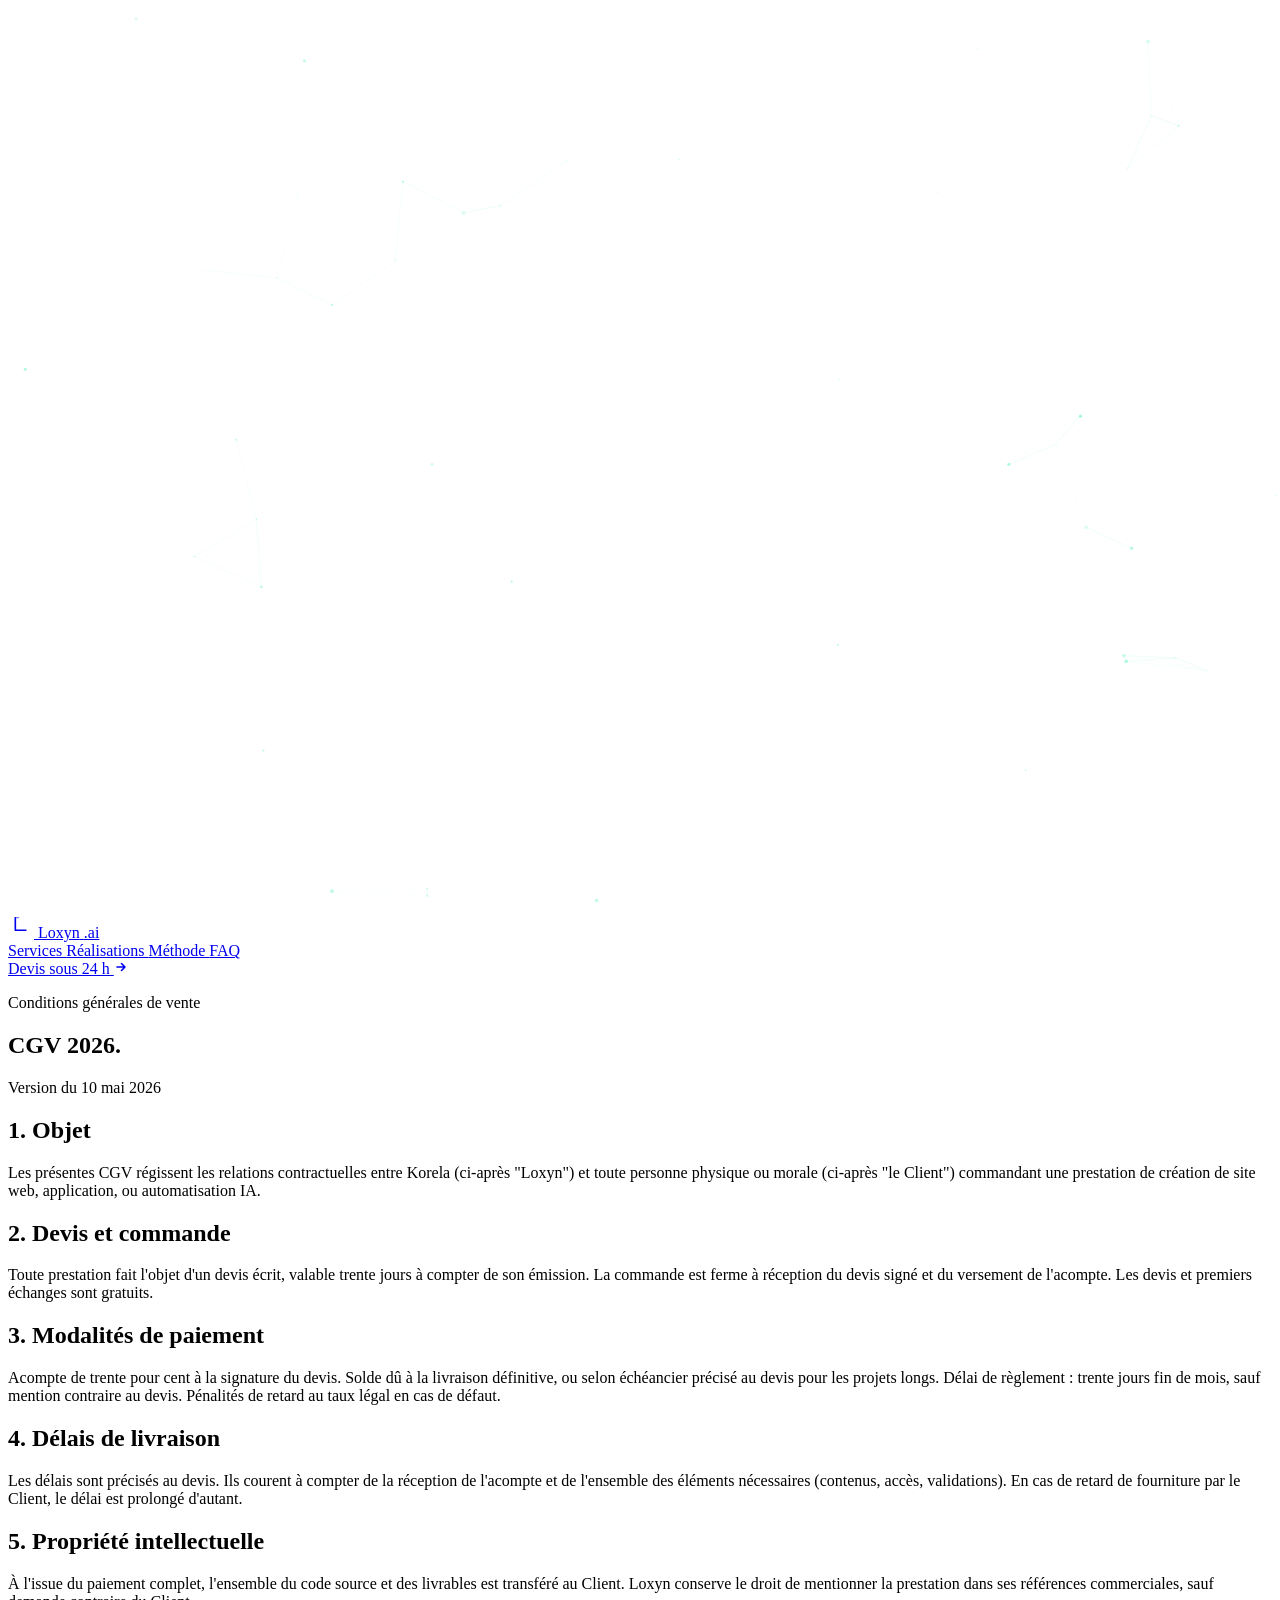
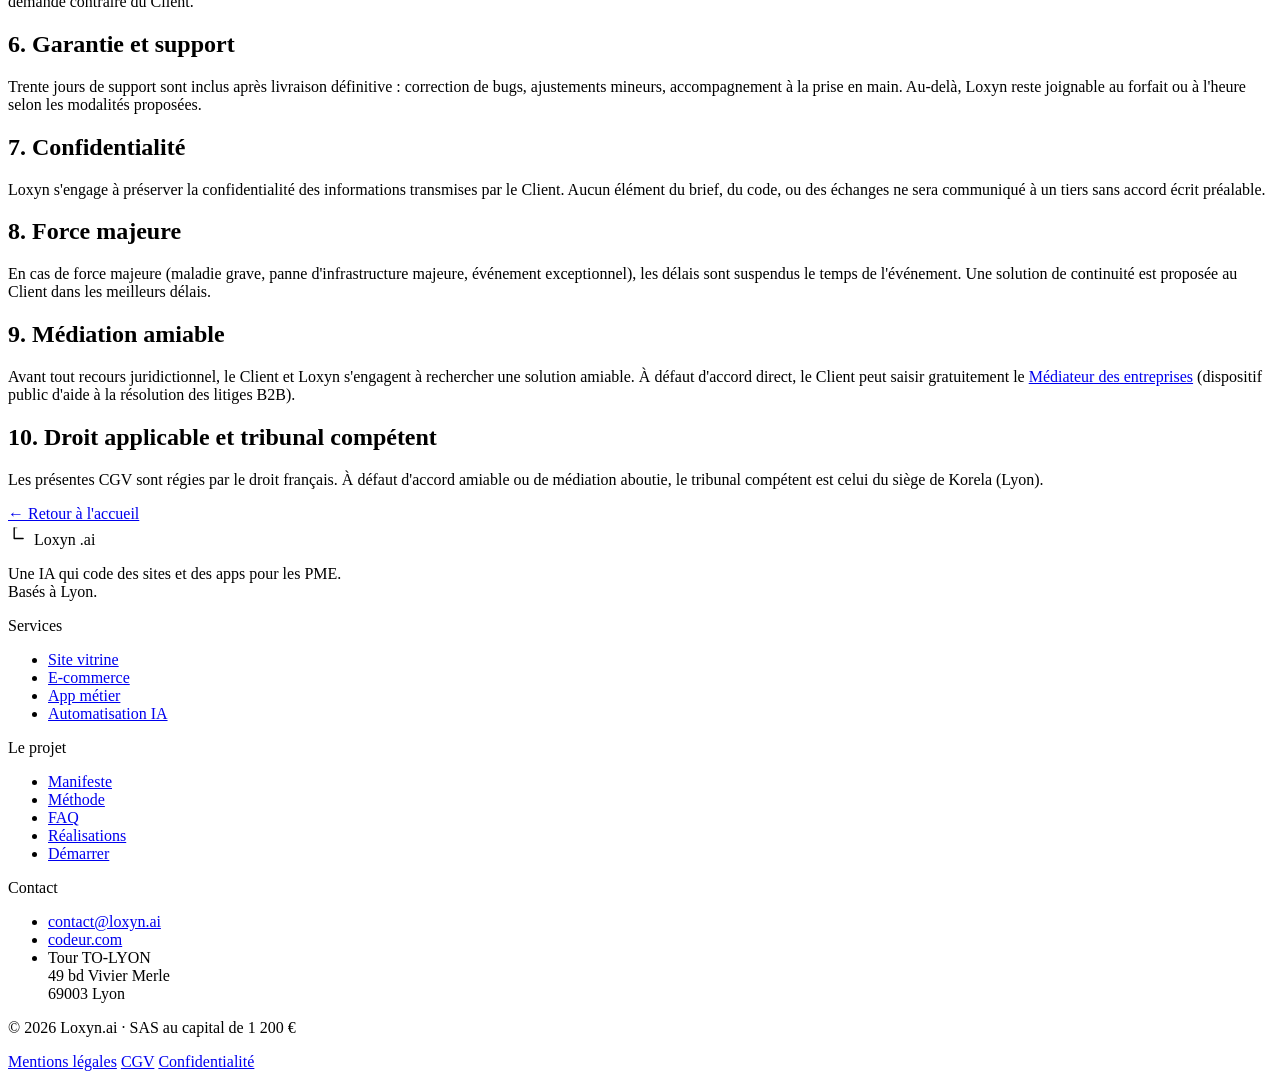
==== cgv/index.html @ 241e5394 "Deploy preview v0.16 — pivot client-centric + élagage" ====
<!DOCTYPE html><html lang="fr"> <head><meta charset="utf-8"><meta name="viewport" content="width=device-width, initial-scale=1"><meta name="description" content="Conditions générales de vente applicables aux prestations de Loxyn.ai (Korela)."><meta name="generator" content="Astro v6.2.2"><link rel="canonical" href="https://ckorela.github.io/loxyn-preview/cgv/"><link rel="icon" type="image/svg+xml" href="/favicon.svg"><link rel="apple-touch-icon" href="/og/loxyn-og.png"><meta name="theme-color" content="#ffffff"><!-- JSON-LD Organization schema (Google Knowledge Graph + SEO) --><script type="application/ld+json">{"@context":"https://schema.org","@type":"Organization","name":"Loxyn.ai","alternateName":"Loxyn","url":"https://loxyn.ai","logo":"https://loxyn.ai/og/loxyn-og.png","description":"Agence Lyonnaise outillée IA. Sites, apps, automatisations codés sur mesure pour PME.","address":{"@type":"PostalAddress","streetAddress":"Tour TO-LYON, 49 boulevard Vivier Merle","addressLocality":"Lyon","postalCode":"69003","addressCountry":"FR"},"contactPoint":{"@type":"ContactPoint","email":"contact@loxyn.ai","contactType":"customer service","areaServed":"FR","availableLanguage":["French","English"]},"areaServed":"France","knowsAbout":["Web Development","Astro Framework","Tailwind CSS","AI Automation","E-commerce","Custom Web Applications"]}</script><!-- Open Graph --><meta property="og:type" content="website"><meta property="og:locale" content="fr_FR"><meta property="og:site_name" content="Loxyn.ai"><meta property="og:title" content="Conditions générales de vente — Loxyn.ai"><meta property="og:description" content="Conditions générales de vente applicables aux prestations de Loxyn.ai (Korela)."><meta property="og:image" content="https://ckorela.github.io/og/loxyn-og.png"><meta property="og:image:width" content="1200"><meta property="og:image:height" content="630"><meta property="og:url" content="https://ckorela.github.io/loxyn-preview/cgv/"><!-- Twitter Card --><meta name="twitter:card" content="summary_large_image"><meta name="twitter:title" content="Conditions générales de vente — Loxyn.ai"><meta name="twitter:description" content="Conditions générales de vente applicables aux prestations de Loxyn.ai (Korela)."><meta name="twitter:image" content="https://ckorela.github.io/og/loxyn-og.png"><link rel="preconnect" href="https://fonts.googleapis.com"><link rel="preconnect" href="https://fonts.gstatic.com" crossorigin><link href="https://fonts.googleapis.com/css2?family=Inter:wght@400;500;600;700&family=Fraunces:ital,opsz,wght,SOFT@0,9..144,200..700,0..100;1,9..144,200..700,0..100&family=JetBrains+Mono:wght@400;500&display=swap" rel="stylesheet"><title>Conditions générales de vente — Loxyn.ai</title><link rel="stylesheet" href="/loxyn-preview/_astro/BaseLayout.CU_72EDZ.css"></head> <body class="min-h-screen flex flex-col"> <div class="fixed inset-0 -z-10 overflow-hidden pointer-events-none" aria-hidden="true"> <!-- Fond noir profond --> <div class="absolute inset-0 bg-bg"></div> <!-- Grid filaire qui pan lentement --> <div class="absolute inset-0 tech-grid" style="animation: gridPan 60s linear infinite;"></div> <!-- Glows ambiants colorés --> <div class="absolute -top-1/4 -left-1/4 w-[60vw] h-[60vw] rounded-full opacity-30" style="background: radial-gradient(circle, rgba(0, 232, 150, 0.18), transparent 60%);"></div> <div class="absolute top-1/4 -right-1/4 w-[55vw] h-[55vw] rounded-full opacity-25" style="background: radial-gradient(circle, rgba(197, 135, 255, 0.15), transparent 60%);"></div> <div class="absolute bottom-0 left-1/4 w-[50vw] h-[50vw] rounded-full opacity-20" style="background: radial-gradient(circle, rgba(136, 214, 255, 0.15), transparent 60%);"></div> <!-- Canvas particles tech --> <canvas id="ambient-canvas" class="absolute inset-0 w-full h-full"></canvas> </div>  <script type="module">const d=document.getElementById("ambient-canvas");if(d){let x=function(){const e=window.innerWidth,i=window.innerHeight;d.width=e*l,d.height=i*l,d.style.width=`${e}px`,d.style.height=`${i}px`,n.setTransform(l,0,0,l,0,0);const y=Math.min(80,Math.floor(e*i/24e3));s=Array.from({length:y},()=>({x:Math.random()*e,y:Math.random()*i,vx:(Math.random()-.5)*.16,vy:(Math.random()-.5)*.16,r:Math.random()*1.6+.4,pulse:Math.random()*Math.PI*2}))},w=function(){const e=window.innerWidth,i=window.innerHeight;n.clearRect(0,0,e,i);const y=performance.now()/1e3;for(const t of s){t.x+=t.vx,t.y+=t.vy,(t.x<0||t.x>e)&&(t.vx*=-1),(t.y<0||t.y>i)&&(t.vy*=-1),t.pulse+=.012;const c=r.x-t.x,a=r.y-t.y,o=Math.hypot(c,a);if(o<200&&o>.1){const h=(1-o/200)*.04;t.vx+=c/o*h,t.vy+=a/o*h}t.vx*=.992,t.vy*=.992;const m=.18+Math.sin(t.pulse+y)*.14;n.beginPath(),n.arc(t.x,t.y,t.r,0,Math.PI*2),n.fillStyle=`rgba(0, 232, 150, ${m})`,n.fill()}const f=110,v=f*f;n.lineWidth=.6;for(let t=0;t<s.length;t++)for(let c=t+1;c<s.length;c++){const a=s[t],o=s[c],m=a.x-o.x,h=a.y-o.y,g=m*m+h*h;if(g<v){const M=(1-g/v)*.14;n.strokeStyle=`rgba(0, 232, 150, ${M})`,n.beginPath(),n.moveTo(a.x,a.y),n.lineTo(o.x,o.y),n.stroke()}}requestAnimationFrame(w)};const n=d.getContext("2d");let s=[],r={x:-9999,y:-9999};const l=Math.min(window.devicePixelRatio||1,2);window.addEventListener("resize",x),window.addEventListener("mousemove",e=>{r.x=e.clientX,r.y=e.clientY}),window.addEventListener("mouseleave",()=>{r.x=-9999,r.y=-9999}),x(),requestAnimationFrame(w)}</script> <div id="cursor-dot" class="fixed pointer-events-none z-[9999] hidden md:block" aria-hidden="true" data-astro-cid-ofxtmv4x></div> <div id="cursor-ring" class="fixed pointer-events-none z-[9998] hidden md:block" aria-hidden="true" data-astro-cid-ofxtmv4x></div>  <script type="module">const s=document.getElementById("cursor-dot"),t=document.getElementById("cursor-ring");if(s&&t&&!window.matchMedia("(pointer: coarse)").matches){document.body.classList.add("has-custom-cursor");let o=0,n=0,a=0,i=0,r=!1;window.addEventListener("mousemove",e=>{o=e.clientX,n=e.clientY,s.style.transform=`translate3d(${o}px, ${n}px, 0) translate(-50%, -50%)`,r||(r=!0,s.style.opacity="1",t.style.opacity="1")}),window.addEventListener("mouseleave",()=>{r=!1,s.style.opacity="0",t.style.opacity="0"}),window.addEventListener("mousedown",()=>{t.classList.add("is-press")}),window.addEventListener("mouseup",()=>{t.classList.remove("is-press")});const l=e=>{t.classList.toggle("is-hover",e)},d="a, button, input, textarea, select, [role='button'], [data-magnetic], details summary";document.addEventListener("mouseover",e=>{e.target.closest(d)&&l(!0)}),document.addEventListener("mouseout",e=>{e.target.closest(d)&&l(!1)});const c=()=>{a+=(o-a)*.32,i+=(n-i)*.32,t.style.transform=`translate3d(${a}px, ${i}px, 0) translate(-50%, -50%)`,requestAnimationFrame(c)};c()}</script> <header class="fixed top-0 inset-x-0 z-50 backdrop-blur-md bg-bg/75 border-b border-line"> <nav class="max-w-7xl mx-auto px-6 lg:px-10 h-18 py-2 flex items-center justify-between"> <a href="/loxyn-preview/" class="group flex items-center gap-2"> <svg viewBox="0 0 32 32" width="26" height="26" fill="none" stroke="currentColor" stroke-width="2" stroke-linecap="round" stroke-linejoin="round" class="shrink-0 text-fg group-hover:text-accent transition-colors" aria-hidden="true"> <!-- L principal --> <path d="M9 7 L9 22.5 L22 22.5"></path> <!-- Petit trait horizontal en haut, comme un curseur de code --> <path d="M9 7 L13 7" stroke-width="1.4" opacity="0.5"></path> <!-- Point d'accent au bout du L --> <circle cx="22.5" cy="22.5" r="2.4" fill="var(--color-accent)" stroke="none"></circle> </svg> <span class="font-serif italic text-2xl text-fg">Loxyn</span> <span class="text-fg-faint text-xs tracking-[0.2em] uppercase">.ai</span> </a> <div class="hidden md:flex items-center gap-10 text-sm"> <a href="/loxyn-preview/#services" class="link-underline text-fg-muted hover:text-fg transition-colors"> Services </a><a href="/loxyn-preview/realisations" class="link-underline text-fg-muted hover:text-fg transition-colors"> Réalisations </a><a href="/loxyn-preview/#methode" class="link-underline text-fg-muted hover:text-fg transition-colors"> Méthode </a><a href="/loxyn-preview/#faq" class="link-underline text-fg-muted hover:text-fg transition-colors"> FAQ </a> </div> <a href="/loxyn-preview/#contact" class="group inline-flex items-center gap-2 px-4 h-10 rounded-full bg-fg text-bg text-sm font-medium hover:bg-accent hover:shadow-[0_8px_28px_rgba(0,168,107,0.35)] transition-all">
Devis sous 24 h
<svg width="14" height="14" viewBox="0 0 14 14" fill="none" stroke="currentColor" stroke-width="1.6" class="group-hover:translate-x-0.5 transition-transform"> <path d="M3 7h8M7.5 3.5L11 7l-3.5 3.5" stroke-linecap="round" stroke-linejoin="round"></path> </svg> </a> </nav> </header> <main class="flex-1">  <section class="relative pt-32 pb-20 lg:pt-40 lg:pb-28 px-6 lg:px-12"> <div class="max-w-3xl mx-auto"> <p class="text-fg-faint text-xs tracking-[0.32em] uppercase mb-8">
Conditions générales de vente
</p> <h1 class="font-serif font-light text-fg text-5xl lg:text-7xl leading-[0.95] tracking-tight mb-4">
CGV <span class="italic" style="color: var(--color-accent);">2026</span>.
</h1> <p class="text-fg-faint text-sm font-mono">Version du 10 mai 2026</p> <div class="prose-loxyn space-y-10 mt-10 text-fg-muted leading-relaxed"> <section> <h2 class="font-serif font-light text-fg text-2xl mb-4">1. Objet</h2> <p>
Les présentes CGV régissent les relations contractuelles entre Korela (ci-après "Loxyn") et toute personne physique ou morale (ci-après "le Client") commandant une prestation de création de site web, application, ou automatisation IA.
</p> </section> <section> <h2 class="font-serif font-light text-fg text-2xl mb-4">2. Devis et commande</h2> <p>
Toute prestation fait l'objet d'un devis écrit, valable trente jours à compter de son émission. La commande est ferme à réception du devis signé et du versement de l'acompte. Les devis et premiers échanges sont gratuits.
</p> </section> <section> <h2 class="font-serif font-light text-fg text-2xl mb-4">3. Modalités de paiement</h2> <p>
Acompte de trente pour cent à la signature du devis. Solde dû à la livraison définitive, ou selon échéancier précisé au devis pour les projets longs. Délai de règlement : trente jours fin de mois, sauf mention contraire au devis. Pénalités de retard au taux légal en cas de défaut.
</p> </section> <section> <h2 class="font-serif font-light text-fg text-2xl mb-4">4. Délais de livraison</h2> <p>
Les délais sont précisés au devis. Ils courent à compter de la réception de l'acompte et de l'ensemble des éléments nécessaires (contenus, accès, validations). En cas de retard de fourniture par le Client, le délai est prolongé d'autant.
</p> </section> <section> <h2 class="font-serif font-light text-fg text-2xl mb-4">5. Propriété intellectuelle</h2> <p>
À l'issue du paiement complet, l'ensemble du code source et des livrables est transféré au Client. Loxyn conserve le droit de mentionner la prestation dans ses références commerciales, sauf demande contraire du Client.
</p> </section> <section> <h2 class="font-serif font-light text-fg text-2xl mb-4">6. Garantie et support</h2> <p>
Trente jours de support sont inclus après livraison définitive : correction de bugs, ajustements mineurs, accompagnement à la prise en main. Au-delà, Loxyn reste joignable au forfait ou à l'heure selon les modalités proposées.
</p> </section> <section> <h2 class="font-serif font-light text-fg text-2xl mb-4">7. Confidentialité</h2> <p>
Loxyn s'engage à préserver la confidentialité des informations transmises par le Client. Aucun élément du brief, du code, ou des échanges ne sera communiqué à un tiers sans accord écrit préalable.
</p> </section> <section> <h2 class="font-serif font-light text-fg text-2xl mb-4">8. Force majeure</h2> <p>
En cas de force majeure (maladie grave, panne d'infrastructure majeure, événement exceptionnel), les délais sont suspendus le temps de l'événement. Une solution de continuité est proposée au Client dans les meilleurs délais.
</p> </section> <section> <h2 class="font-serif font-light text-fg text-2xl mb-4">9. Médiation amiable</h2> <p>
Avant tout recours juridictionnel, le Client et Loxyn s'engagent à rechercher une solution amiable. À défaut d'accord direct, le Client peut saisir gratuitement le <a href="https://www.economie.gouv.fr/mediateur-des-entreprises" target="_blank" rel="noopener" class="link-underline hover:text-accent">Médiateur des entreprises</a> (dispositif public d'aide à la résolution des litiges B2B).
</p> </section> <section> <h2 class="font-serif font-light text-fg text-2xl mb-4">10. Droit applicable et tribunal compétent</h2> <p>
Les présentes CGV sont régies par le droit français. À défaut d'accord amiable ou de médiation aboutie, le tribunal compétent est celui du siège de Korela (Lyon).
</p> </section> </div> <div class="mt-16 pt-8 border-t border-line text-sm text-fg-faint"> <a href="/loxyn-preview/" class="link-underline hover:text-fg">← Retour à l'accueil</a> </div> </div> </section>  </main> <footer class="relative border-t border-line py-12 px-6 lg:px-10 bg-bg"> <div class="max-w-7xl mx-auto grid sm:grid-cols-2 lg:grid-cols-4 gap-8 text-fg-faint text-sm"> <div> <div class="flex items-center gap-2 mb-4"> <svg viewBox="0 0 32 32" width="22" height="22" fill="none" stroke="currentColor" stroke-width="2" stroke-linecap="round" stroke-linejoin="round" class="shrink-0 text-fg/80" aria-hidden="true"> <!-- L principal --> <path d="M9 7 L9 22.5 L22 22.5"></path> <!-- Petit trait horizontal en haut, comme un curseur de code --> <path d="M9 7 L13 7" stroke-width="1.4" opacity="0.5"></path> <!-- Point d'accent au bout du L --> <circle cx="22.5" cy="22.5" r="2.4" fill="var(--color-accent)" stroke="none"></circle> </svg> <span class="font-serif italic text-fg/90 text-lg">Loxyn</span> <span class="tracking-[0.2em] text-xs uppercase">.ai</span> </div> <p class="text-xs leading-relaxed">
Une IA qui code des sites et des apps pour les PME.<br>
Basés à Lyon.
</p> </div> <div> <p class="text-fg text-xs tracking-[0.2em] uppercase mb-4">Services</p> <ul class="space-y-2 text-xs"> <li><a href="/loxyn-preview/#services" class="link-underline hover:text-fg">Site vitrine</a></li> <li><a href="/loxyn-preview/#services" class="link-underline hover:text-fg">E-commerce</a></li> <li><a href="/loxyn-preview/#services" class="link-underline hover:text-fg">App métier</a></li> <li><a href="/loxyn-preview/#services" class="link-underline hover:text-fg">Automatisation IA</a></li> </ul> </div> <div> <p class="text-fg text-xs tracking-[0.2em] uppercase mb-4">Le projet</p> <ul class="space-y-2 text-xs"> <li><a href="/loxyn-preview/#manifeste" class="link-underline hover:text-fg">Manifeste</a></li> <li><a href="/loxyn-preview/#methode" class="link-underline hover:text-fg">Méthode</a></li> <li><a href="/loxyn-preview/#faq" class="link-underline hover:text-fg">FAQ</a></li> <li><a href="/loxyn-preview/realisations" class="link-underline hover:text-fg">Réalisations</a></li> <li><a href="/loxyn-preview/#contact" class="link-underline hover:text-fg">Démarrer</a></li> </ul> </div> <div> <p class="text-fg text-xs tracking-[0.2em] uppercase mb-4">Contact</p> <ul class="space-y-2 text-xs"> <li><a href="mailto:contact@loxyn.ai" class="link-underline hover:text-fg">contact@loxyn.ai</a></li> <li><a href="https://www.codeur.com/" target="_blank" rel="noopener" class="link-underline hover:text-fg">codeur.com</a></li> <li class="text-fg-faint pt-1">Tour TO-LYON<br>49 bd Vivier Merle<br>69003 Lyon</li> </ul> </div> </div> <div class="max-w-7xl mx-auto pt-8 mt-8 border-t border-line flex flex-wrap items-center justify-between gap-4 text-xs text-fg-faint"> <p>© 2026 Loxyn.ai · SAS au capital de 1 200 €</p> <div class="flex items-center gap-6"> <a href="/loxyn-preview/mentions-legales" class="link-underline hover:text-fg">Mentions légales</a> <a href="/loxyn-preview/cgv" class="link-underline hover:text-fg">CGV</a> <a href="/loxyn-preview/confidentialite" class="link-underline hover:text-fg">Confidentialité</a> </div> </div> </footer> <script type="module">const s=document.querySelectorAll(".fade-up");if("IntersectionObserver"in window){s.forEach(e=>e.classList.add("pre-fade"));const r=new IntersectionObserver(e=>{for(const t of e)t.isIntersecting&&(t.target.classList.add("in"),r.unobserve(t.target))},{threshold:.1,rootMargin:"0px 0px -5% 0px"});s.forEach(e=>r.observe(e)),setTimeout(()=>{document.querySelectorAll(".fade-up.pre-fade:not(.in)").forEach(e=>e.classList.add("in"))},2e3)}</script> </body> </html>
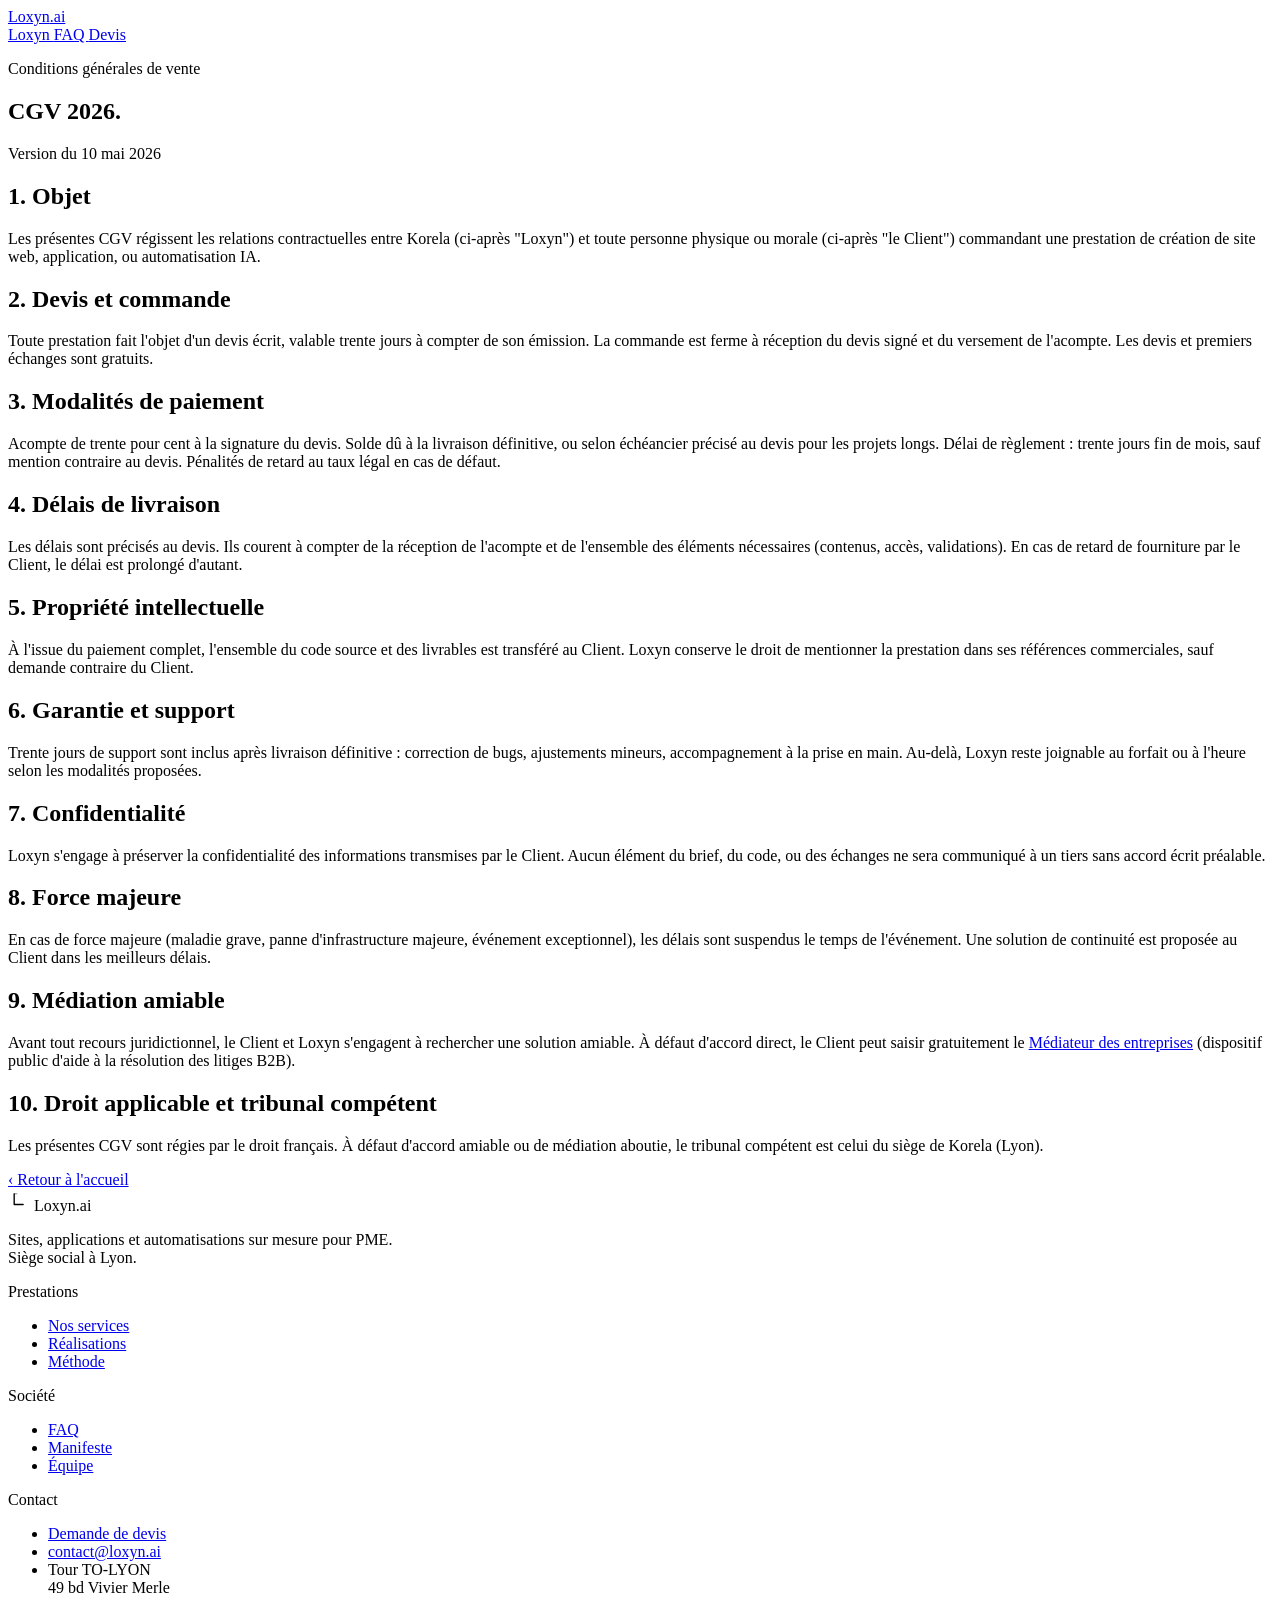
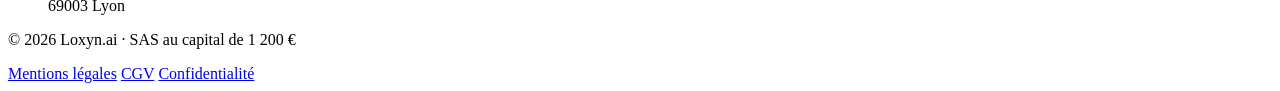
==== commit b0227bf8: "Deploy : home densifiée + formulaire AJAX Co-Authored-By: Claude Opus 4.7 <noreply@anthropic.com>" ====
--- a/cgv/index.html
+++ b/cgv/index.html
@@ -1,30 +1,32 @@
-<!DOCTYPE html><html lang="fr"> <head><meta charset="utf-8"><meta name="viewport" content="width=device-width, initial-scale=1"><meta name="description" content="Conditions générales de vente applicables aux prestations de Loxyn.ai (Korela)."><meta name="generator" content="Astro v6.2.2"><link rel="canonical" href="https://ckorela.github.io/loxyn-preview/cgv/"><link rel="icon" type="image/svg+xml" href="/favicon.svg"><link rel="apple-touch-icon" href="/og/loxyn-og.png"><meta name="theme-color" content="#ffffff"><!-- JSON-LD Organization schema (Google Knowledge Graph + SEO) --><script type="application/ld+json">{"@context":"https://schema.org","@type":"Organization","name":"Loxyn.ai","alternateName":"Loxyn","url":"https://loxyn.ai","logo":"https://loxyn.ai/og/loxyn-og.png","description":"Agence Lyonnaise outillée IA. Sites, apps, automatisations codés sur mesure pour PME.","address":{"@type":"PostalAddress","streetAddress":"Tour TO-LYON, 49 boulevard Vivier Merle","addressLocality":"Lyon","postalCode":"69003","addressCountry":"FR"},"contactPoint":{"@type":"ContactPoint","email":"contact@loxyn.ai","contactType":"customer service","areaServed":"FR","availableLanguage":["French","English"]},"areaServed":"France","knowsAbout":["Web Development","Astro Framework","Tailwind CSS","AI Automation","E-commerce","Custom Web Applications"]}</script><!-- Open Graph --><meta property="og:type" content="website"><meta property="og:locale" content="fr_FR"><meta property="og:site_name" content="Loxyn.ai"><meta property="og:title" content="Conditions générales de vente — Loxyn.ai"><meta property="og:description" content="Conditions générales de vente applicables aux prestations de Loxyn.ai (Korela)."><meta property="og:image" content="https://ckorela.github.io/og/loxyn-og.png"><meta property="og:image:width" content="1200"><meta property="og:image:height" content="630"><meta property="og:url" content="https://ckorela.github.io/loxyn-preview/cgv/"><!-- Twitter Card --><meta name="twitter:card" content="summary_large_image"><meta name="twitter:title" content="Conditions générales de vente — Loxyn.ai"><meta name="twitter:description" content="Conditions générales de vente applicables aux prestations de Loxyn.ai (Korela)."><meta name="twitter:image" content="https://ckorela.github.io/og/loxyn-og.png"><link rel="preconnect" href="https://fonts.googleapis.com"><link rel="preconnect" href="https://fonts.gstatic.com" crossorigin><link href="https://fonts.googleapis.com/css2?family=Inter:wght@400;500;600;700&family=Fraunces:ital,opsz,wght,SOFT@0,9..144,200..700,0..100;1,9..144,200..700,0..100&family=JetBrains+Mono:wght@400;500&display=swap" rel="stylesheet"><title>Conditions générales de vente — Loxyn.ai</title><link rel="stylesheet" href="/loxyn-preview/_astro/BaseLayout.CU_72EDZ.css"></head> <body class="min-h-screen flex flex-col"> <div class="fixed inset-0 -z-10 overflow-hidden pointer-events-none" aria-hidden="true"> <!-- Fond noir profond --> <div class="absolute inset-0 bg-bg"></div> <!-- Grid filaire qui pan lentement --> <div class="absolute inset-0 tech-grid" style="animation: gridPan 60s linear infinite;"></div> <!-- Glows ambiants colorés --> <div class="absolute -top-1/4 -left-1/4 w-[60vw] h-[60vw] rounded-full opacity-30" style="background: radial-gradient(circle, rgba(0, 232, 150, 0.18), transparent 60%);"></div> <div class="absolute top-1/4 -right-1/4 w-[55vw] h-[55vw] rounded-full opacity-25" style="background: radial-gradient(circle, rgba(197, 135, 255, 0.15), transparent 60%);"></div> <div class="absolute bottom-0 left-1/4 w-[50vw] h-[50vw] rounded-full opacity-20" style="background: radial-gradient(circle, rgba(136, 214, 255, 0.15), transparent 60%);"></div> <!-- Canvas particles tech --> <canvas id="ambient-canvas" class="absolute inset-0 w-full h-full"></canvas> </div>  <script type="module">const d=document.getElementById("ambient-canvas");if(d){let x=function(){const e=window.innerWidth,i=window.innerHeight;d.width=e*l,d.height=i*l,d.style.width=`${e}px`,d.style.height=`${i}px`,n.setTransform(l,0,0,l,0,0);const y=Math.min(80,Math.floor(e*i/24e3));s=Array.from({length:y},()=>({x:Math.random()*e,y:Math.random()*i,vx:(Math.random()-.5)*.16,vy:(Math.random()-.5)*.16,r:Math.random()*1.6+.4,pulse:Math.random()*Math.PI*2}))},w=function(){const e=window.innerWidth,i=window.innerHeight;n.clearRect(0,0,e,i);const y=performance.now()/1e3;for(const t of s){t.x+=t.vx,t.y+=t.vy,(t.x<0||t.x>e)&&(t.vx*=-1),(t.y<0||t.y>i)&&(t.vy*=-1),t.pulse+=.012;const c=r.x-t.x,a=r.y-t.y,o=Math.hypot(c,a);if(o<200&&o>.1){const h=(1-o/200)*.04;t.vx+=c/o*h,t.vy+=a/o*h}t.vx*=.992,t.vy*=.992;const m=.18+Math.sin(t.pulse+y)*.14;n.beginPath(),n.arc(t.x,t.y,t.r,0,Math.PI*2),n.fillStyle=`rgba(0, 232, 150, ${m})`,n.fill()}const f=110,v=f*f;n.lineWidth=.6;for(let t=0;t<s.length;t++)for(let c=t+1;c<s.length;c++){const a=s[t],o=s[c],m=a.x-o.x,h=a.y-o.y,g=m*m+h*h;if(g<v){const M=(1-g/v)*.14;n.strokeStyle=`rgba(0, 232, 150, ${M})`,n.beginPath(),n.moveTo(a.x,a.y),n.lineTo(o.x,o.y),n.stroke()}}requestAnimationFrame(w)};const n=d.getContext("2d");let s=[],r={x:-9999,y:-9999};const l=Math.min(window.devicePixelRatio||1,2);window.addEventListener("resize",x),window.addEventListener("mousemove",e=>{r.x=e.clientX,r.y=e.clientY}),window.addEventListener("mouseleave",()=>{r.x=-9999,r.y=-9999}),x(),requestAnimationFrame(w)}</script> <div id="cursor-dot" class="fixed pointer-events-none z-[9999] hidden md:block" aria-hidden="true" data-astro-cid-ofxtmv4x></div> <div id="cursor-ring" class="fixed pointer-events-none z-[9998] hidden md:block" aria-hidden="true" data-astro-cid-ofxtmv4x></div>  <script type="module">const s=document.getElementById("cursor-dot"),t=document.getElementById("cursor-ring");if(s&&t&&!window.matchMedia("(pointer: coarse)").matches){document.body.classList.add("has-custom-cursor");let o=0,n=0,a=0,i=0,r=!1;window.addEventListener("mousemove",e=>{o=e.clientX,n=e.clientY,s.style.transform=`translate3d(${o}px, ${n}px, 0) translate(-50%, -50%)`,r||(r=!0,s.style.opacity="1",t.style.opacity="1")}),window.addEventListener("mouseleave",()=>{r=!1,s.style.opacity="0",t.style.opacity="0"}),window.addEventListener("mousedown",()=>{t.classList.add("is-press")}),window.addEventListener("mouseup",()=>{t.classList.remove("is-press")});const l=e=>{t.classList.toggle("is-hover",e)},d="a, button, input, textarea, select, [role='button'], [data-magnetic], details summary";document.addEventListener("mouseover",e=>{e.target.closest(d)&&l(!0)}),document.addEventListener("mouseout",e=>{e.target.closest(d)&&l(!1)});const c=()=>{a+=(o-a)*.32,i+=(n-i)*.32,t.style.transform=`translate3d(${a}px, ${i}px, 0) translate(-50%, -50%)`,requestAnimationFrame(c)};c()}</script> <header class="fixed top-0 inset-x-0 z-50 backdrop-blur-md bg-bg/75 border-b border-line"> <nav class="max-w-7xl mx-auto px-6 lg:px-10 h-18 py-2 flex items-center justify-between"> <a href="/loxyn-preview/" class="group flex items-center gap-2"> <svg viewBox="0 0 32 32" width="26" height="26" fill="none" stroke="currentColor" stroke-width="2" stroke-linecap="round" stroke-linejoin="round" class="shrink-0 text-fg group-hover:text-accent transition-colors" aria-hidden="true"> <!-- L principal --> <path d="M9 7 L9 22.5 L22 22.5"></path> <!-- Petit trait horizontal en haut, comme un curseur de code --> <path d="M9 7 L13 7" stroke-width="1.4" opacity="0.5"></path> <!-- Point d'accent au bout du L --> <circle cx="22.5" cy="22.5" r="2.4" fill="var(--color-accent)" stroke="none"></circle> </svg> <span class="font-serif italic text-2xl text-fg">Loxyn</span> <span class="text-fg-faint text-xs tracking-[0.2em] uppercase">.ai</span> </a> <div class="hidden md:flex items-center gap-10 text-sm"> <a href="/loxyn-preview/#services" class="link-underline text-fg-muted hover:text-fg transition-colors"> Services </a><a href="/loxyn-preview/realisations" class="link-underline text-fg-muted hover:text-fg transition-colors"> Réalisations </a><a href="/loxyn-preview/#methode" class="link-underline text-fg-muted hover:text-fg transition-colors"> Méthode </a><a href="/loxyn-preview/#faq" class="link-underline text-fg-muted hover:text-fg transition-colors"> FAQ </a> </div> <a href="/loxyn-preview/#contact" class="group inline-flex items-center gap-2 px-4 h-10 rounded-full bg-fg text-bg text-sm font-medium hover:bg-accent hover:shadow-[0_8px_28px_rgba(0,168,107,0.35)] transition-all">
-Devis sous 24 h
-<svg width="14" height="14" viewBox="0 0 14 14" fill="none" stroke="currentColor" stroke-width="1.6" class="group-hover:translate-x-0.5 transition-transform"> <path d="M3 7h8M7.5 3.5L11 7l-3.5 3.5" stroke-linecap="round" stroke-linejoin="round"></path> </svg> </a> </nav> </header> <main class="flex-1">  <section class="relative pt-32 pb-20 lg:pt-40 lg:pb-28 px-6 lg:px-12"> <div class="max-w-3xl mx-auto"> <p class="text-fg-faint text-xs tracking-[0.32em] uppercase mb-8">
+<!DOCTYPE html><html lang="fr"> <head><meta charset="utf-8"><meta name="viewport" content="width=device-width, initial-scale=1"><meta name="description" content="Conditions générales de vente applicables aux prestations de Loxyn.ai (Korela)."><meta name="generator" content="Astro v6.2.2"><link rel="canonical" href="https://ckorela.github.io/loxyn-preview/cgv/"><link rel="icon" type="image/svg+xml" href="/favicon.svg"><link rel="apple-touch-icon" href="/og/loxyn-og.png"><meta name="theme-color" content="#ffffff"><!-- JSON-LD Organization schema (Google Knowledge Graph + SEO) --><script type="application/ld+json">{"@context":"https://schema.org","@type":"Organization","name":"Loxyn.ai","alternateName":"Loxyn","url":"https://loxyn.ai","logo":"https://loxyn.ai/og/loxyn-og.png","description":"Agence Lyonnaise outillée IA. Sites, apps, automatisations codés sur mesure pour PME.","address":{"@type":"PostalAddress","streetAddress":"Tour TO-LYON, 49 boulevard Vivier Merle","addressLocality":"Lyon","postalCode":"69003","addressCountry":"FR"},"contactPoint":{"@type":"ContactPoint","email":"contact@loxyn.ai","contactType":"customer service","areaServed":"FR","availableLanguage":["French","English"]},"areaServed":"France","knowsAbout":["Web Development","Astro Framework","Tailwind CSS","AI Automation","E-commerce","Custom Web Applications"]}</script><!-- Open Graph --><meta property="og:type" content="website"><meta property="og:locale" content="fr_FR"><meta property="og:site_name" content="Loxyn.ai"><meta property="og:title" content="Conditions générales de vente — Loxyn.ai"><meta property="og:description" content="Conditions générales de vente applicables aux prestations de Loxyn.ai (Korela)."><meta property="og:image" content="https://ckorela.github.io/og/loxyn-og.png"><meta property="og:image:width" content="1200"><meta property="og:image:height" content="630"><meta property="og:url" content="https://ckorela.github.io/loxyn-preview/cgv/"><!-- Twitter Card --><meta name="twitter:card" content="summary_large_image"><meta name="twitter:title" content="Conditions générales de vente — Loxyn.ai"><meta name="twitter:description" content="Conditions générales de vente applicables aux prestations de Loxyn.ai (Korela)."><meta name="twitter:image" content="https://ckorela.github.io/og/loxyn-og.png"><link rel="preconnect" href="https://fonts.googleapis.com"><link rel="preconnect" href="https://fonts.gstatic.com" crossorigin><link href="https://fonts.googleapis.com/css2?family=Inter:wght@400;500;600;700&family=Fraunces:ital,opsz,wght,SOFT@0,9..144,200..700,0..100;1,9..144,200..700,0..100&family=JetBrains+Mono:wght@400;500&display=swap" rel="stylesheet"><title>Conditions générales de vente — Loxyn.ai</title><link rel="stylesheet" href="/loxyn-preview/_astro/BaseLayout.CwaFbLnO.css"></head> <body class="min-h-screen flex flex-col"> <!-- ════════ Nav fixe Apple-style (présente sur toutes les pages) ════════ --> <nav id="loxyn-nav" class="fixed top-0 inset-x-0 z-50 backdrop-blur-xl bg-white/70 border-b border-line/30 transition-[background-color,border-color,box-shadow] duration-300"> <div class="max-w-[1200px] mx-auto px-6 lg:px-8 h-14 flex items-center justify-between"> <a href="/loxyn-preview/" class="text-fg"> <span class="font-sans font-semibold tracking-tight text-fg text-[16px]">Loxyn<span class="text-fg-faint">.ai</span></span> </a> <div class="flex items-center gap-8"> <a href="/loxyn-preview/#presentation" class="font-sans text-[14px] text-fg/85 hover:text-accent transition-colors"> Loxyn </a><a href="/loxyn-preview/#faq" class="font-sans text-[14px] text-fg/85 hover:text-accent transition-colors"> FAQ </a><a href="/loxyn-preview/#contact" class="font-sans text-[14px] text-fg/85 hover:text-accent transition-colors"> Devis </a> </div> </div> </nav> <main class="flex-1">  <section class="relative pt-24 pb-20 lg:pt-32 lg:pb-28 px-6 lg:px-10"> <div class="max-w-[680px] mx-auto"> <p class="fade-up font-sans text-[12px] tracking-[0.18em] uppercase text-fg-faint mb-6">
 Conditions générales de vente
-</p> <h1 class="font-serif font-light text-fg text-5xl lg:text-7xl leading-[0.95] tracking-tight mb-4">
-CGV <span class="italic" style="color: var(--color-accent);">2026</span>.
-</h1> <p class="text-fg-faint text-sm font-mono">Version du 10 mai 2026</p> <div class="prose-loxyn space-y-10 mt-10 text-fg-muted leading-relaxed"> <section> <h2 class="font-serif font-light text-fg text-2xl mb-4">1. Objet</h2> <p>
+</p> <h1 class="fade-up font-sans font-semibold text-fg text-[32px] lg:text-[44px] leading-[1.1] tracking-[-0.025em]" style="animation-delay: 80ms;">
+CGV 2026.
+</h1> <p class="fade-up font-sans text-[12px] text-fg-faint tracking-wider mt-3" style="animation-delay: 140ms;">
+Version du 10 mai 2026
+</p> <div class="fade-up space-y-10 mt-12 text-fg-muted leading-relaxed" style="animation-delay: 200ms;"> <section> <h2 class="font-sans font-semibold text-fg text-[18px] lg:text-[20px] tracking-tight mb-3">1. Objet</h2> <p class="text-[15px]">
 Les présentes CGV régissent les relations contractuelles entre Korela (ci-après "Loxyn") et toute personne physique ou morale (ci-après "le Client") commandant une prestation de création de site web, application, ou automatisation IA.
-</p> </section> <section> <h2 class="font-serif font-light text-fg text-2xl mb-4">2. Devis et commande</h2> <p>
+</p> </section> <section> <h2 class="font-sans font-semibold text-fg text-[18px] lg:text-[20px] tracking-tight mb-3">2. Devis et commande</h2> <p class="text-[15px]">
 Toute prestation fait l'objet d'un devis écrit, valable trente jours à compter de son émission. La commande est ferme à réception du devis signé et du versement de l'acompte. Les devis et premiers échanges sont gratuits.
-</p> </section> <section> <h2 class="font-serif font-light text-fg text-2xl mb-4">3. Modalités de paiement</h2> <p>
+</p> </section> <section> <h2 class="font-sans font-semibold text-fg text-[18px] lg:text-[20px] tracking-tight mb-3">3. Modalités de paiement</h2> <p class="text-[15px]">
 Acompte de trente pour cent à la signature du devis. Solde dû à la livraison définitive, ou selon échéancier précisé au devis pour les projets longs. Délai de règlement : trente jours fin de mois, sauf mention contraire au devis. Pénalités de retard au taux légal en cas de défaut.
-</p> </section> <section> <h2 class="font-serif font-light text-fg text-2xl mb-4">4. Délais de livraison</h2> <p>
+</p> </section> <section> <h2 class="font-sans font-semibold text-fg text-[18px] lg:text-[20px] tracking-tight mb-3">4. Délais de livraison</h2> <p class="text-[15px]">
 Les délais sont précisés au devis. Ils courent à compter de la réception de l'acompte et de l'ensemble des éléments nécessaires (contenus, accès, validations). En cas de retard de fourniture par le Client, le délai est prolongé d'autant.
-</p> </section> <section> <h2 class="font-serif font-light text-fg text-2xl mb-4">5. Propriété intellectuelle</h2> <p>
+</p> </section> <section> <h2 class="font-sans font-semibold text-fg text-[18px] lg:text-[20px] tracking-tight mb-3">5. Propriété intellectuelle</h2> <p class="text-[15px]">
 À l'issue du paiement complet, l'ensemble du code source et des livrables est transféré au Client. Loxyn conserve le droit de mentionner la prestation dans ses références commerciales, sauf demande contraire du Client.
-</p> </section> <section> <h2 class="font-serif font-light text-fg text-2xl mb-4">6. Garantie et support</h2> <p>
+</p> </section> <section> <h2 class="font-sans font-semibold text-fg text-[18px] lg:text-[20px] tracking-tight mb-3">6. Garantie et support</h2> <p class="text-[15px]">
 Trente jours de support sont inclus après livraison définitive : correction de bugs, ajustements mineurs, accompagnement à la prise en main. Au-delà, Loxyn reste joignable au forfait ou à l'heure selon les modalités proposées.
-</p> </section> <section> <h2 class="font-serif font-light text-fg text-2xl mb-4">7. Confidentialité</h2> <p>
+</p> </section> <section> <h2 class="font-sans font-semibold text-fg text-[18px] lg:text-[20px] tracking-tight mb-3">7. Confidentialité</h2> <p class="text-[15px]">
 Loxyn s'engage à préserver la confidentialité des informations transmises par le Client. Aucun élément du brief, du code, ou des échanges ne sera communiqué à un tiers sans accord écrit préalable.
-</p> </section> <section> <h2 class="font-serif font-light text-fg text-2xl mb-4">8. Force majeure</h2> <p>
+</p> </section> <section> <h2 class="font-sans font-semibold text-fg text-[18px] lg:text-[20px] tracking-tight mb-3">8. Force majeure</h2> <p class="text-[15px]">
 En cas de force majeure (maladie grave, panne d'infrastructure majeure, événement exceptionnel), les délais sont suspendus le temps de l'événement. Une solution de continuité est proposée au Client dans les meilleurs délais.
-</p> </section> <section> <h2 class="font-serif font-light text-fg text-2xl mb-4">9. Médiation amiable</h2> <p>
-Avant tout recours juridictionnel, le Client et Loxyn s'engagent à rechercher une solution amiable. À défaut d'accord direct, le Client peut saisir gratuitement le <a href="https://www.economie.gouv.fr/mediateur-des-entreprises" target="_blank" rel="noopener" class="link-underline hover:text-accent">Médiateur des entreprises</a> (dispositif public d'aide à la résolution des litiges B2B).
-</p> </section> <section> <h2 class="font-serif font-light text-fg text-2xl mb-4">10. Droit applicable et tribunal compétent</h2> <p>
+</p> </section> <section> <h2 class="font-sans font-semibold text-fg text-[18px] lg:text-[20px] tracking-tight mb-3">9. Médiation amiable</h2> <p class="text-[15px]">
+Avant tout recours juridictionnel, le Client et Loxyn s'engagent à rechercher une solution amiable. À défaut d'accord direct, le Client peut saisir gratuitement le <a href="https://www.economie.gouv.fr/mediateur-des-entreprises" target="_blank" rel="noopener" class="text-accent prose-link hover:text-accent-deep transition-colors">Médiateur des entreprises</a> (dispositif public d'aide à la résolution des litiges B2B).
+</p> </section> <section> <h2 class="font-sans font-semibold text-fg text-[18px] lg:text-[20px] tracking-tight mb-3">10. Droit applicable et tribunal compétent</h2> <p class="text-[15px]">
 Les présentes CGV sont régies par le droit français. À défaut d'accord amiable ou de médiation aboutie, le tribunal compétent est celui du siège de Korela (Lyon).
-</p> </section> </div> <div class="mt-16 pt-8 border-t border-line text-sm text-fg-faint"> <a href="/loxyn-preview/" class="link-underline hover:text-fg">← Retour à l'accueil</a> </div> </div> </section>  </main> <footer class="relative border-t border-line py-12 px-6 lg:px-10 bg-bg"> <div class="max-w-7xl mx-auto grid sm:grid-cols-2 lg:grid-cols-4 gap-8 text-fg-faint text-sm"> <div> <div class="flex items-center gap-2 mb-4"> <svg viewBox="0 0 32 32" width="22" height="22" fill="none" stroke="currentColor" stroke-width="2" stroke-linecap="round" stroke-linejoin="round" class="shrink-0 text-fg/80" aria-hidden="true"> <!-- L principal --> <path d="M9 7 L9 22.5 L22 22.5"></path> <!-- Petit trait horizontal en haut, comme un curseur de code --> <path d="M9 7 L13 7" stroke-width="1.4" opacity="0.5"></path> <!-- Point d'accent au bout du L --> <circle cx="22.5" cy="22.5" r="2.4" fill="var(--color-accent)" stroke="none"></circle> </svg> <span class="font-serif italic text-fg/90 text-lg">Loxyn</span> <span class="tracking-[0.2em] text-xs uppercase">.ai</span> </div> <p class="text-xs leading-relaxed">
-Une IA qui code des sites et des apps pour les PME.<br>
-Basés à Lyon.
-</p> </div> <div> <p class="text-fg text-xs tracking-[0.2em] uppercase mb-4">Services</p> <ul class="space-y-2 text-xs"> <li><a href="/loxyn-preview/#services" class="link-underline hover:text-fg">Site vitrine</a></li> <li><a href="/loxyn-preview/#services" class="link-underline hover:text-fg">E-commerce</a></li> <li><a href="/loxyn-preview/#services" class="link-underline hover:text-fg">App métier</a></li> <li><a href="/loxyn-preview/#services" class="link-underline hover:text-fg">Automatisation IA</a></li> </ul> </div> <div> <p class="text-fg text-xs tracking-[0.2em] uppercase mb-4">Le projet</p> <ul class="space-y-2 text-xs"> <li><a href="/loxyn-preview/#manifeste" class="link-underline hover:text-fg">Manifeste</a></li> <li><a href="/loxyn-preview/#methode" class="link-underline hover:text-fg">Méthode</a></li> <li><a href="/loxyn-preview/#faq" class="link-underline hover:text-fg">FAQ</a></li> <li><a href="/loxyn-preview/realisations" class="link-underline hover:text-fg">Réalisations</a></li> <li><a href="/loxyn-preview/#contact" class="link-underline hover:text-fg">Démarrer</a></li> </ul> </div> <div> <p class="text-fg text-xs tracking-[0.2em] uppercase mb-4">Contact</p> <ul class="space-y-2 text-xs"> <li><a href="mailto:contact@loxyn.ai" class="link-underline hover:text-fg">contact@loxyn.ai</a></li> <li><a href="https://www.codeur.com/" target="_blank" rel="noopener" class="link-underline hover:text-fg">codeur.com</a></li> <li class="text-fg-faint pt-1">Tour TO-LYON<br>49 bd Vivier Merle<br>69003 Lyon</li> </ul> </div> </div> <div class="max-w-7xl mx-auto pt-8 mt-8 border-t border-line flex flex-wrap items-center justify-between gap-4 text-xs text-fg-faint"> <p>© 2026 Loxyn.ai · SAS au capital de 1 200 €</p> <div class="flex items-center gap-6"> <a href="/loxyn-preview/mentions-legales" class="link-underline hover:text-fg">Mentions légales</a> <a href="/loxyn-preview/cgv" class="link-underline hover:text-fg">CGV</a> <a href="/loxyn-preview/confidentialite" class="link-underline hover:text-fg">Confidentialité</a> </div> </div> </footer> <script type="module">const s=document.querySelectorAll(".fade-up");if("IntersectionObserver"in window){s.forEach(e=>e.classList.add("pre-fade"));const r=new IntersectionObserver(e=>{for(const t of e)t.isIntersecting&&(t.target.classList.add("in"),r.unobserve(t.target))},{threshold:.1,rootMargin:"0px 0px -5% 0px"});s.forEach(e=>r.observe(e)),setTimeout(()=>{document.querySelectorAll(".fade-up.pre-fade:not(.in)").forEach(e=>e.classList.add("in"))},2e3)}</script> </body> </html>+</p> </section> </div> <div class="mt-16 pt-8 border-t border-line"> <a href="/loxyn-preview/" class="group inline-flex items-center gap-1.5 font-sans text-[14px] text-fg-muted hover:text-accent transition-colors"> <span class="inline-block transition-transform duration-300 ease-[cubic-bezier(0.2,0.8,0.2,1)] group-hover:-translate-x-1">‹</span>
+Retour à l'accueil
+</a> </div> </div> </section>  </main> <footer class="relative border-t border-line py-12 px-6 lg:px-10 bg-bg"> <div class="max-w-[1200px] mx-auto grid sm:grid-cols-2 lg:grid-cols-4 gap-8 text-fg-faint text-sm"> <div> <div class="flex items-center gap-2 mb-4"> <svg viewBox="0 0 32 32" width="22" height="22" fill="none" stroke="currentColor" stroke-width="2" stroke-linecap="round" stroke-linejoin="round" class="shrink-0 text-fg/80" aria-hidden="true"> <!-- L principal --> <path d="M9 7 L9 22.5 L22 22.5"></path> <!-- Petit trait horizontal en haut, comme un curseur de code --> <path d="M9 7 L13 7" stroke-width="1.4" opacity="0.5"></path> <!-- Point d'accent au bout du L --> <circle cx="22.5" cy="22.5" r="2.4" fill="var(--color-accent)" stroke="none"></circle> </svg> <span class="font-sans font-semibold text-fg text-[15px] tracking-tight">Loxyn<span class="text-fg-faint">.ai</span></span> </div> <p class="text-xs leading-relaxed">
+Sites, applications et automatisations sur mesure pour PME.<br>
+Siège social à Lyon.
+</p> </div> <div> <p class="text-fg text-xs tracking-[0.2em] uppercase mb-4">Prestations</p> <ul class="space-y-2 text-xs"> <li><a href="/loxyn-preview/#services" class="link-underline hover:text-fg">Nos services</a></li> <li><a href="/loxyn-preview/realisations" class="link-underline hover:text-fg">Réalisations</a></li> <li><a href="/loxyn-preview/#methode" class="link-underline hover:text-fg">Méthode</a></li> </ul> </div> <div> <p class="text-fg text-xs tracking-[0.2em] uppercase mb-4">Société</p> <ul class="space-y-2 text-xs"> <li><a href="/loxyn-preview/#faq" class="link-underline hover:text-fg">FAQ</a></li> <li><a href="/loxyn-preview/#manifeste" class="link-underline hover:text-fg">Manifeste</a></li> <li><a href="/loxyn-preview/#equipe" class="link-underline hover:text-fg">Équipe</a></li> </ul> </div> <div> <p class="text-fg text-xs tracking-[0.2em] uppercase mb-4">Contact</p> <ul class="space-y-2 text-xs"> <li><a href="/loxyn-preview/#contact" class="link-underline hover:text-fg">Demande de devis</a></li> <li><a href="mailto:contact@loxyn.ai" class="link-underline hover:text-fg">contact@loxyn.ai</a></li> <li class="text-fg-faint pt-1">Tour TO-LYON<br>49 bd Vivier Merle<br>69003 Lyon</li> </ul> </div> </div> <div class="max-w-[1200px] mx-auto pt-8 mt-8 border-t border-line flex flex-wrap items-center justify-between gap-4 text-xs text-fg-faint"> <p>© 2026 Loxyn.ai · SAS au capital de 1 200 €</p> <div class="flex items-center gap-6"> <a href="/loxyn-preview/mentions-legales" class="link-underline hover:text-fg">Mentions légales</a> <a href="/loxyn-preview/cgv" class="link-underline hover:text-fg">CGV</a> <a href="/loxyn-preview/confidentialite" class="link-underline hover:text-fg">Confidentialité</a> </div> </div> </footer> <script type="module">const o=document.querySelectorAll(".fade-up");if("IntersectionObserver"in window){o.forEach(e=>e.classList.add("pre-fade"));const s=new IntersectionObserver(e=>{for(const t of e)t.isIntersecting&&(t.target.classList.add("in"),s.unobserve(t.target))},{threshold:.1,rootMargin:"0px 0px -5% 0px"});o.forEach(e=>s.observe(e)),setTimeout(()=>{document.querySelectorAll(".fade-up.pre-fade:not(.in)").forEach(e=>e.classList.add("in"))},2e3)}const r=document.getElementById("loxyn-nav");if(r){let s=null;const e=()=>{const t=window.scrollY>40;t!==s&&(r.classList.toggle("is-scrolled",t),s=t)};e(),window.addEventListener("scroll",e,{passive:!0})}const l=window.matchMedia("(prefers-reduced-motion: reduce)").matches,f=window.matchMedia("(pointer: coarse)").matches;!l&&!f&&document.querySelectorAll("[data-magnetic]").forEach(e=>{e.style.transition="transform 0.35s cubic-bezier(0.2, 0.8, 0.2, 1)",e.style.willChange="transform",e.addEventListener("mousemove",t=>{const n=e.getBoundingClientRect(),c=n.left+n.width/2,a=n.top+n.height/2,i=(t.clientX-c)*.22,d=(t.clientY-a)*.22;e.style.transform=`translate(${i}px, ${d}px)`}),e.addEventListener("mouseleave",()=>{e.style.transform="translate(0, 0)"})});</script> </body> </html>
